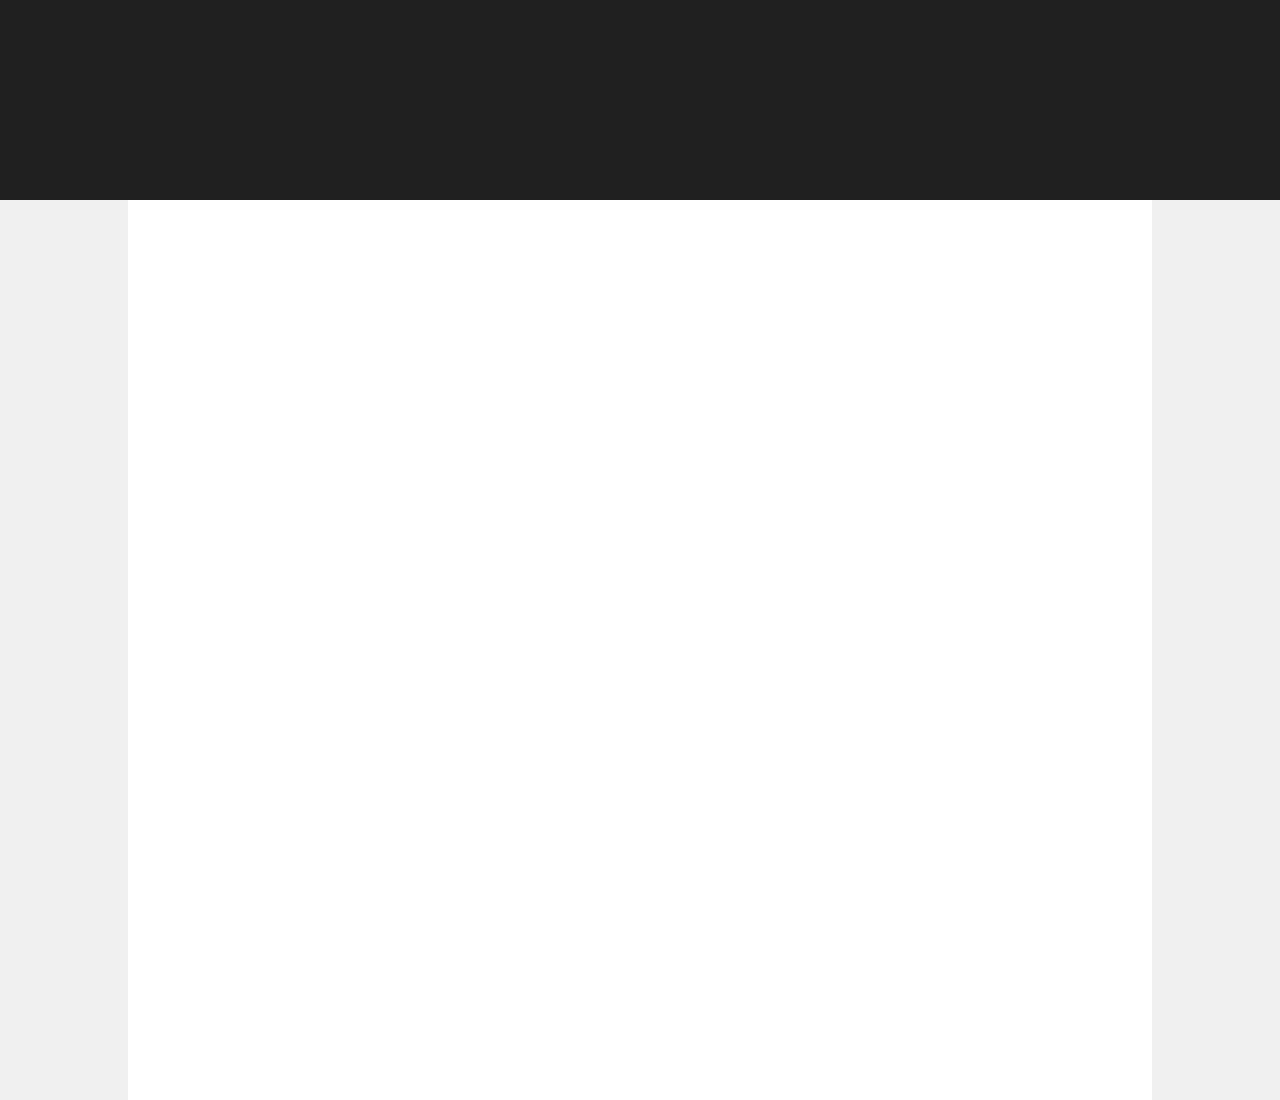
==== index.html @ 56bf4f52 "a" ====
<!DOCTYPE html>
<html>

<head>
	<link rel="stylesheet" type="text/css" href="main_css.css">
</head>

<body>

<div id="webpage">

	<div id="header">
	</div>
	
	<div id="content">
	</div>
	
	<div id="footer">
	</div>

</div>
</body>
</html>
---- main_css.css ----
<!DOCTYPE html>
<html>

<head>
<style type="text/css">

h1{	
	font-family:Arial,Helvetica,sans-serif;
	font-size: 400%;
	color: black;}

h1{	
	font-family:Arial,Helvetica,sans-serif;
	font-size: 400%;
	color: black;} 
	
body{
	background-color: #F0F0F0;}

#webpage{
	height: 100%;
	width: 1024px;
	margin: 0px auto 0px;}
	
#header{

	position: absolute;
	top: 0px;
	left: 0px;
	height: 200px;
	width: 100%;
	background-color: #202020;}
	
#content{

	position: absolute;
	top: 200px;
	height: 100%;
	width: 1024px;
	background-color: #FFFFFF;}
	
#footer{

	position: relative;
	bottom: 0;
	left: 0px;
	height: 50px;
	width: 100%;
	background-color: #202020;}

</style>
</head>

<body>
</body>

</html>
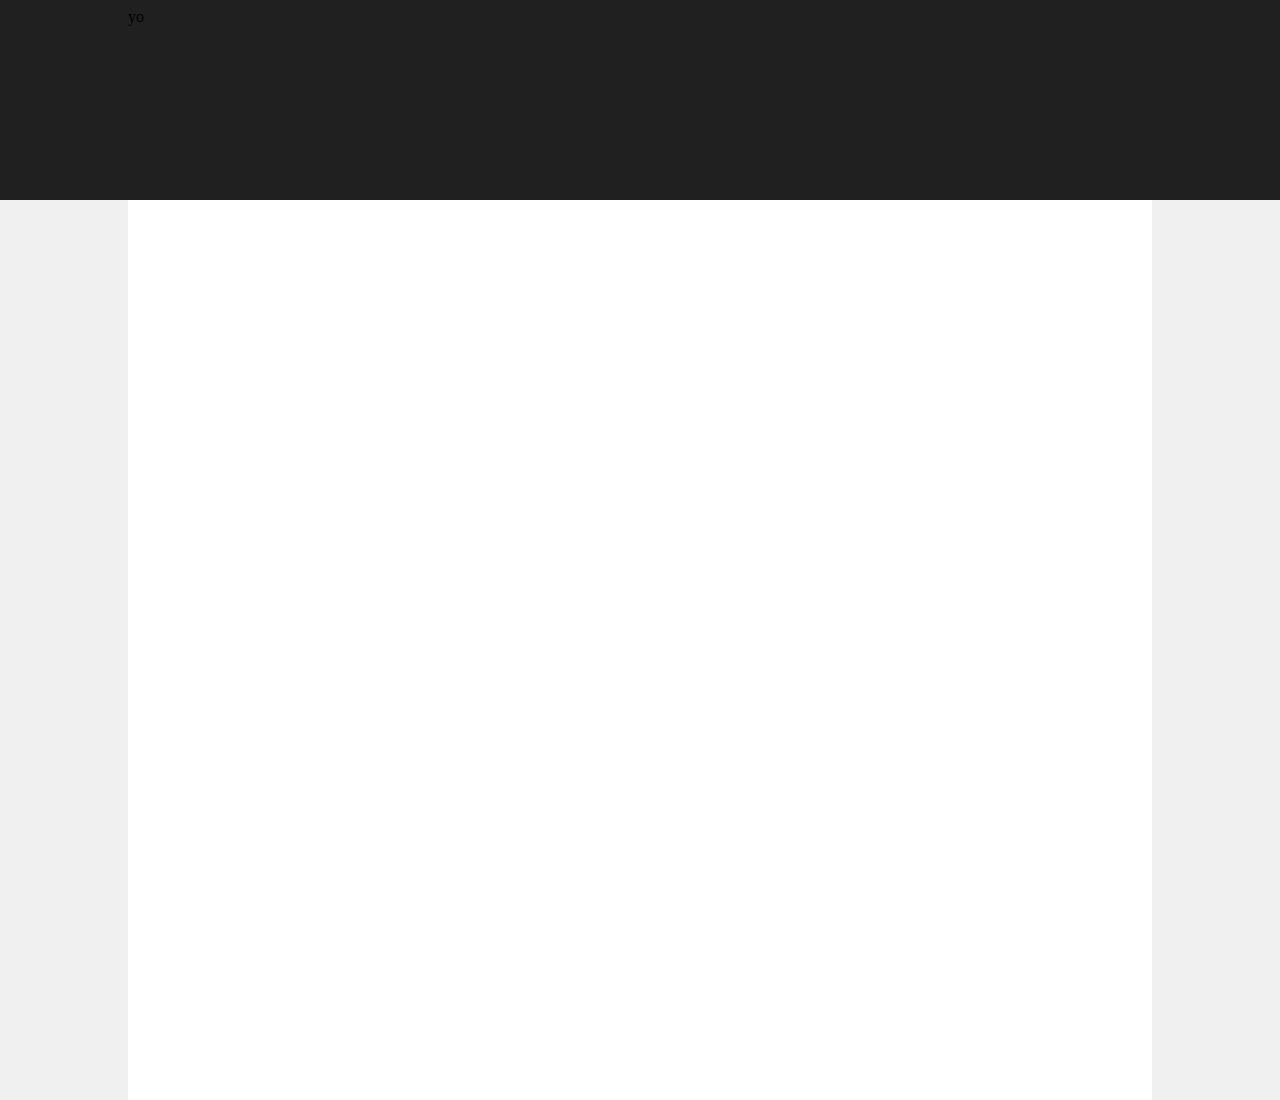
==== commit d1023f2a: "a" ====
--- a/index.html
+++ b/index.html
@@ -16,6 +16,7 @@
 	</div>
 	
 	<div id="footer">
+	yo
 	</div>
 
 </div>
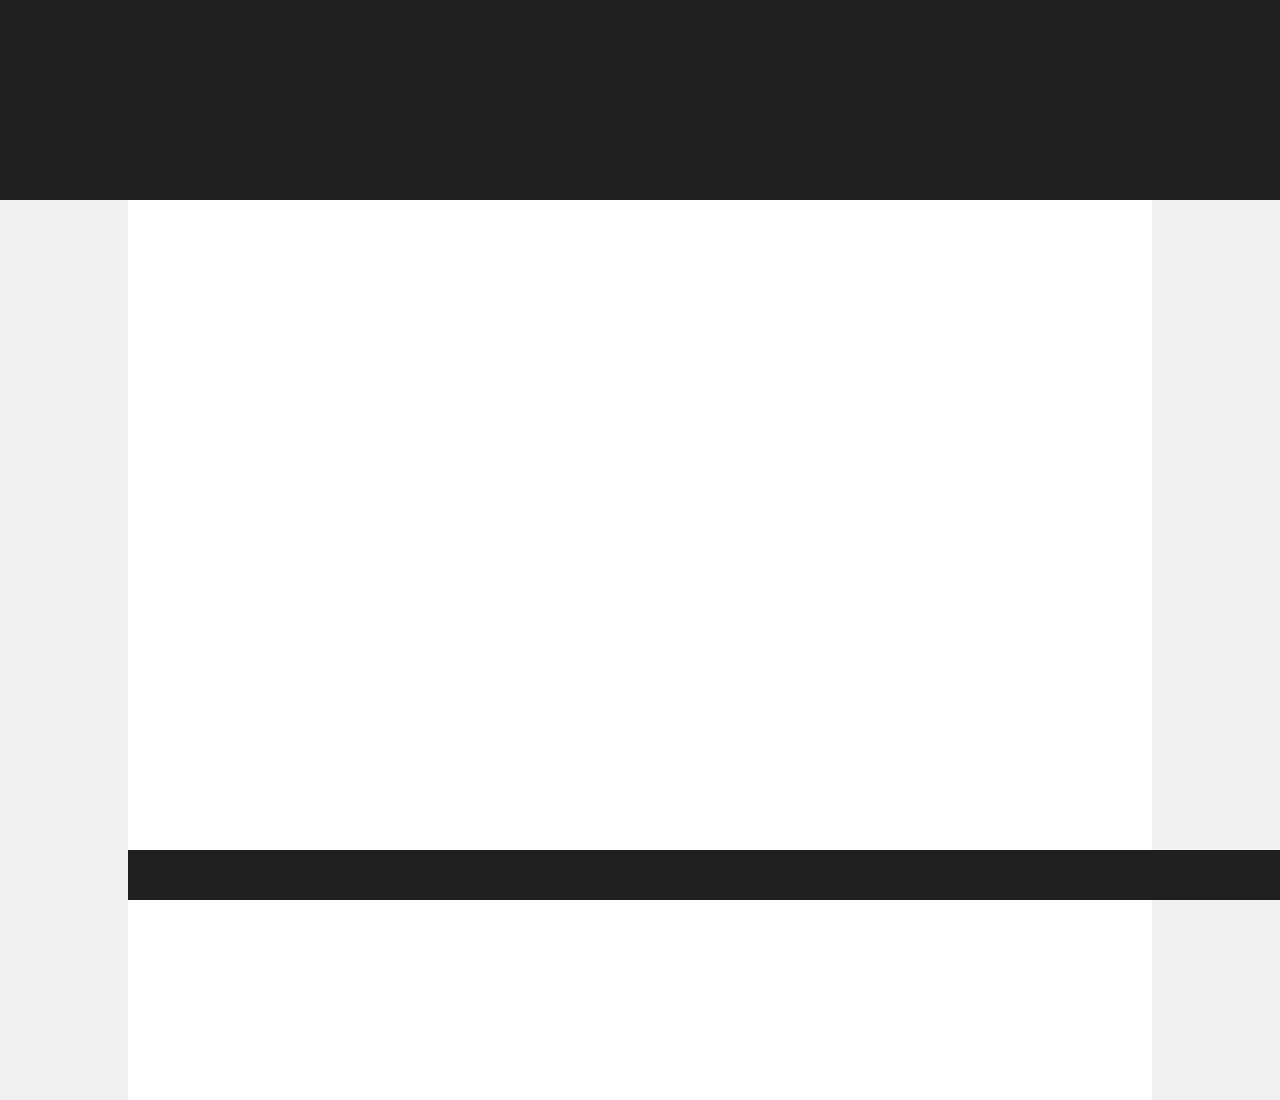
==== commit fd518431: "a" ====
--- a/index.html
+++ b/index.html
@@ -16,7 +16,6 @@
 	</div>
 	
 	<div id="footer">
-	yo
 	</div>
 
 </div>
--- a/main_css.css
+++ b/main_css.css
@@ -35,15 +35,14 @@
 
 	position: absolute;
 	top: 200px;
-	height: 100%;
+	min-height: 100%;
 	width: 1024px;
 	background-color: #FFFFFF;}
 	
 #footer{
 
-	position: relative;
-	bottom: 0;
-	left: 0px;
+	position: fixed;
+	bottom: 0px;
 	height: 50px;
 	width: 100%;
 	background-color: #202020;}
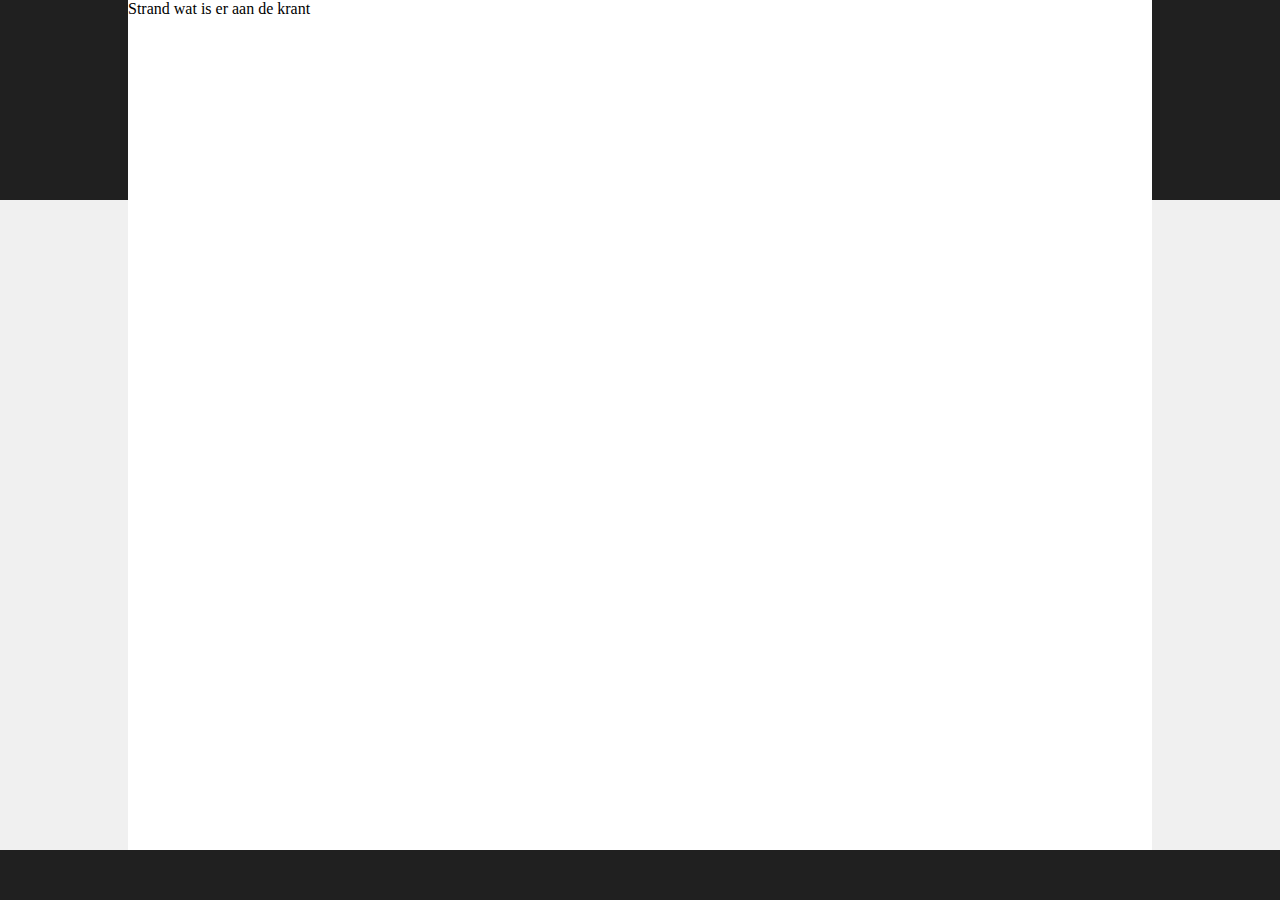
==== commit d563ca6c: "a" ====
--- a/index.html
+++ b/index.html
@@ -13,6 +13,7 @@
 	</div>
 	
 	<div id="content">
+	Strand wat is er aan de krant
 	</div>
 	
 	<div id="footer">
--- a/main_css.css
+++ b/main_css.css
@@ -34,7 +34,7 @@
 #content{
 
 	position: absolute;
-	top: 200px;
+	top: 0px;
 	min-height: 100%;
 	width: 1024px;
 	background-color: #FFFFFF;}
@@ -43,6 +43,7 @@
 
 	position: fixed;
 	bottom: 0px;
+	left: 0px;
 	height: 50px;
 	width: 100%;
 	background-color: #202020;}
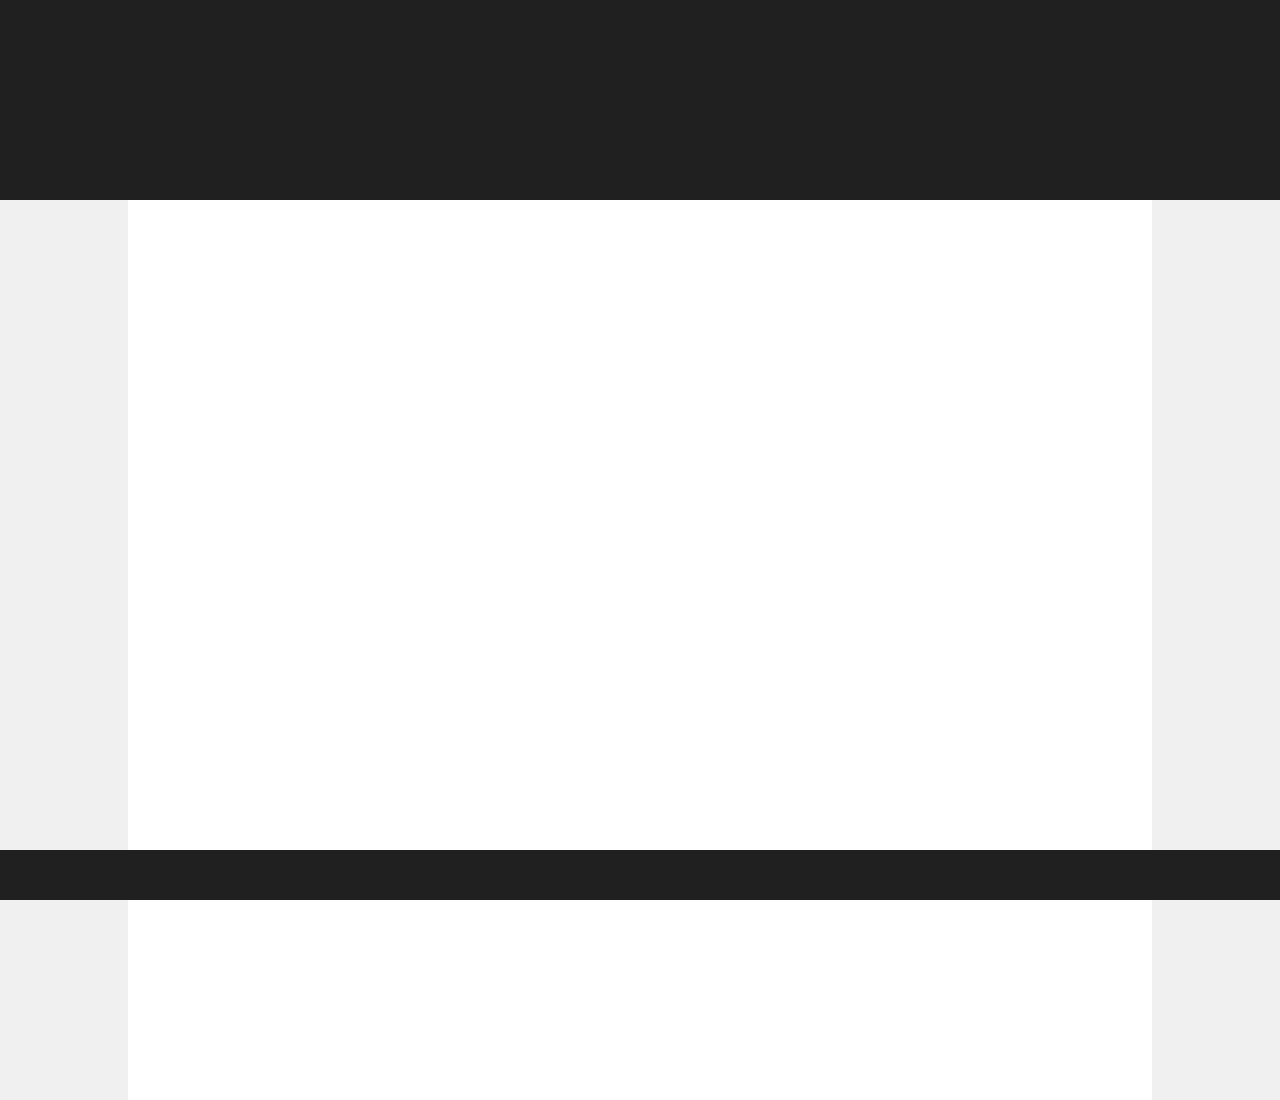
==== commit fcf6033a: "a" ====
--- a/index.html
+++ b/index.html
@@ -13,7 +13,6 @@
 	</div>
 	
 	<div id="content">
-	Strand wat is er aan de krant
 	</div>
 	
 	<div id="footer">
--- a/main_css.css
+++ b/main_css.css
@@ -29,12 +29,13 @@
 	left: 0px;
 	height: 200px;
 	width: 100%;
-	background-color: #202020;}
+	background-color: #202020;
+	z-index: -1;}
 	
 #content{
 
 	position: absolute;
-	top: 0px;
+	top: 200px;
 	min-height: 100%;
 	width: 1024px;
 	background-color: #FFFFFF;}
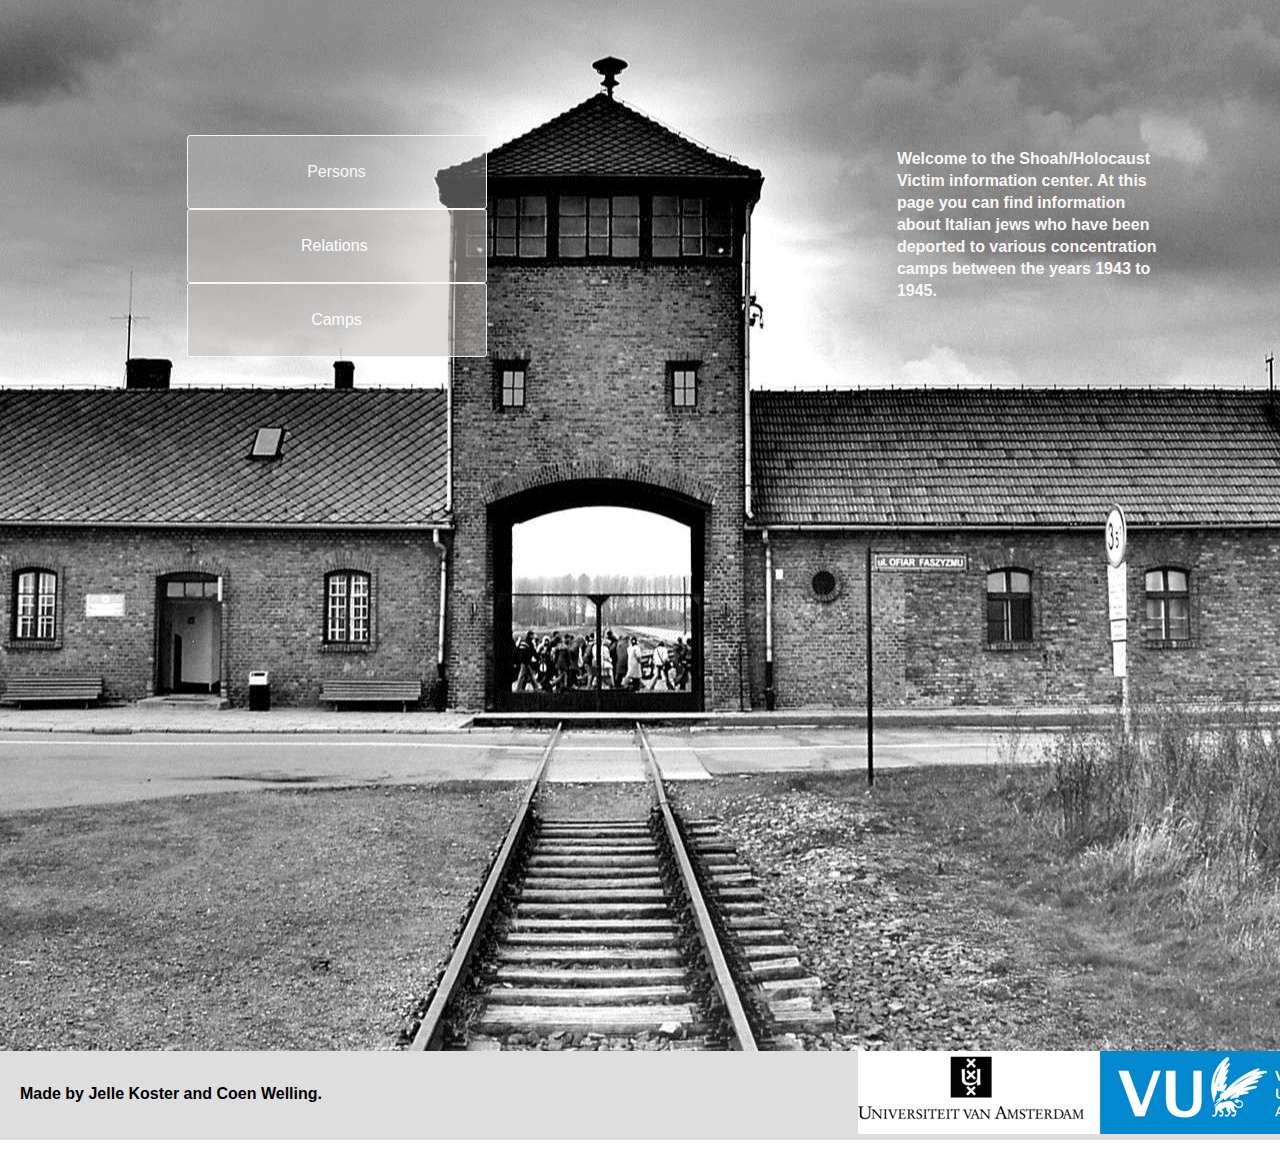
==== commit 04c4218f: "a" ====
--- a/index.html
+++ b/index.html
@@ -1,23 +1,26 @@
-<!DOCTYPE html>
+<!doctype html>
 <html>
+<head>
+  <meta charset="utf-8">
+  <meta name="viewport" content="initial-scale=1.0">
+  <title>index</title>
+  <link rel="stylesheet" href="css/standardize.css">
+  <link rel="stylesheet" href="css/index-grid.css">
+  <link rel="stylesheet" href="css/index.css">
+</head>
+<body class="body page-index clearfix">
+  <div class="container clearfix">
+    <div class="element element-1"></div>
+    <button onClick="window.location='persons.html';" class="_button _button-1">Persons</button>
+    <button class="_button _button-2">Relations&nbsp;</button>
+    <button class="_button _button-3">Camps</button>
+    <p class="text text-1"><span>Welcome to the Shoah/Holocaust Victim information center. At this page you can find information about Italian jews who have been deported to various concentration camps between the years 1943 to 1945.</span></p>
+    <div class="element element-2"></div>
+    <p class="text text-2"><span>Made by Jelle Koster and Coen Welling.</span></p>
+    <img class="image" src="images/logo-528x83.png" data-rimage data-src="images/logo-528x83.png">
+  </div>
 
-<head>
-	<link rel="stylesheet" type="text/css" href="main_css.css">
-</head>
-
-<body>
-
-<div id="webpage">
-
-	<div id="header">
-	</div>
-	
-	<div id="content">
-	</div>
-	
-	<div id="footer">
-	</div>
-
-</div>
+  <script src="js/jquery-min.js"></script>
+  <script src="js/rimages.js"></script>
 </body>
 </html>--- a/css/standardize.css
+++ b/css/standardize.css
@@ -0,0 +1,492 @@
+/*! normalize.css v2.1.0 | MIT License | git.io/normalize */
+
+/* ==========================================================================
+   HTML5 display definitions
+   ========================================================================== */
+
+/**
+ * Correct `block` display not defined in IE 8/9.
+ */
+
+article,
+aside,
+details,
+figcaption,
+figure,
+footer,
+header,
+hgroup,
+main,
+nav,
+section,
+summary {
+    display: block;
+}
+
+/**
+ * Correct `inline-block` display not defined in IE 8/9.
+ */
+
+audio,
+canvas,
+video {
+    display: inline-block;
+}
+
+/**
+ * Prevent modern browsers from displaying `audio` without controls.
+ * Remove excess height in iOS 5 devices.
+ */
+
+audio:not([controls]) {
+    display: none;
+    height: 0;
+}
+
+/**
+ * Address styling not present in IE 8/9.
+ */
+
+[hidden] {
+    display: none;
+}
+
+/* ==========================================================================
+   Base
+   ========================================================================== */
+
+/**
+ * 1. Set default font family to sans-serif.
+ * 2. Prevent iOS text size adjust after orientation change, without disabling
+ *    user zoom.
+ * 3. Ensure that the HTML is always 100% height. This fixed body height issues in Chrome for example.
+ */
+
+html {
+    font-family: sans-serif; /* 1 */
+    -webkit-text-size-adjust: 100%; /* 2 */
+    -ms-text-size-adjust: 100%; /* 2 */
+    min-height: 100%;
+}
+
+/**
+ * Remove default margin.
+ */
+
+body {
+    margin: 0;
+}
+
+/* ==========================================================================
+   Links
+   ========================================================================== */
+
+/**
+ * Address `outline` inconsistency between Chrome and other browsers.
+ */
+
+a:focus {
+    outline: thin dotted;
+}
+
+/**
+ * Improve readability when focused and also mouse hovered in all browsers.
+ */
+
+a:active,
+a:hover {
+    outline: 0;
+}
+
+/* ==========================================================================
+   Typography
+   ========================================================================== */
+
+/**
+ * Address variable `h1` font-size and margin within `section` and `article`
+ * contexts in Firefox 4+, Safari 5, and Chrome.
+ */
+
+h1 {
+    font-size: 2em;
+    margin: 0.67em 0;
+}
+
+/**
+ * Address styling not present in IE 8/9, Safari 5, and Chrome.
+ */
+
+abbr[title] {
+    border-bottom: 1px dotted;
+}
+
+/**
+ * Address style set to `bolder` in Firefox 4+, Safari 5, and Chrome.
+ */
+
+b,
+strong {
+    font-weight: bold;
+}
+
+/**
+ * Address styling not present in Safari 5 and Chrome.
+ */
+
+dfn {
+    font-style: italic;
+}
+
+/**
+ * Address differences between Firefox and other browsers.
+ */
+
+hr {
+    -moz-box-sizing: content-box;
+    box-sizing: content-box;
+    height: 0;
+}
+
+/**
+ * Address styling not present in IE 8/9.
+ */
+
+mark {
+    background: #ff0;
+    color: #000;
+}
+
+/**
+ * Correct font family set oddly in Safari 5 and Chrome.
+ */
+
+code,
+kbd,
+pre,
+samp {
+    font-family: monospace, serif;
+    font-size: 1em;
+}
+
+/**
+ * Improve readability of pre-formatted text in all browsers.
+ */
+
+pre {
+    white-space: pre-wrap;
+}
+
+/**
+ * Set consistent quote types.
+ */
+
+q {
+    quotes: "\201C" "\201D" "\2018" "\2019";
+}
+
+/**
+ * Address inconsistent and variable font size in all browsers.
+ */
+
+small {
+    font-size: 80%;
+}
+
+/**
+ * Prevent `sub` and `sup` affecting `line-height` in all browsers.
+ */
+
+sub,
+sup {
+    font-size: 75%;
+    line-height: 0;
+    position: relative;
+    vertical-align: baseline;
+}
+
+sup {
+    top: -0.5em;
+}
+
+sub {
+    bottom: -0.25em;
+}
+
+/* ==========================================================================
+   Embedded content
+   ========================================================================== */
+
+/**
+ * Remove border when inside `a` element in IE 8/9.
+ */
+
+img {
+    border: 0;
+}
+
+/**
+ * Correct overflow displayed oddly in IE 9.
+ */
+
+svg:not(:root) {
+    overflow: hidden;
+}
+
+/* ==========================================================================
+   Figures
+   ========================================================================== */
+
+/**
+ * Address margin not present in IE 8/9 and Safari 5.
+ */
+
+figure {
+    margin: 0;
+}
+
+/* ==========================================================================
+   Forms
+   ========================================================================== */
+
+/**
+ * Define consistent border, margin, and padding.
+ */
+fieldset {
+    margin: 0 2px;
+    padding: 0.35em 0.625em 0.75em;
+}
+
+/**
+ * 1. Correct `color` not being inherited in IE 8/9.
+ * 2. Remove padding so people aren't caught out if they zero out fieldsets.
+ */
+
+legend {
+    border: 0; /* 1 */
+    padding: 0; /* 2 */
+}
+
+/**
+ * 1. Correct font family not being inherited in all browsers.
+ * 2. Correct font size not being inherited in all browsers.
+ * 3. Address margins set differently in Firefox 4+, Safari 5, and Chrome.
+ */
+
+button,
+input,
+select,
+textarea {
+    font-family: inherit; /* 1 */
+    font-size: 100%; /* 2 */
+    font-weight: inherit; /* 1 */
+    margin: 0; /* 3 */
+    padding: 0;
+}
+
+/**
+ * Remove the default button background color that browsers set
+ */
+
+button {
+    background: transparent;
+}
+
+/**
+ * Address Firefox 4+ setting `line-height` on `input` using `!important` in
+ * the UA stylesheet.
+ */
+
+button,
+input {
+    line-height: normal;
+}
+
+/**
+ * Address inconsistent `text-transform` inheritance for `button` and `select`.
+ * All other form control elements do not inherit `text-transform` values.
+ * Correct `button` style inheritance in Chrome, Safari 5+, and IE 8+.
+ * Correct `select` style inheritance in Firefox 4+ and Opera.
+ */
+
+button,
+select {
+    text-transform: none;
+}
+
+/**
+ * Make sure selects don't get the default browser styles.
+ */
+select {
+  -webkit-appearance: none;
+}
+
+
+/**
+ * 1. Avoid the WebKit bug in Android 4.0.* where (2) destroys native `audio`
+ *    and `video` controls.
+ * 2. Correct inability to style clickable `input` types in iOS.
+ * 3. Improve usability and consistency of cursor style between image-type
+ *    `input` and others.
+ */
+
+button,
+html input[type="button"], /* 1 */
+input[type="reset"],
+input[type="submit"] {
+    -webkit-appearance: button; /* 2 */
+    cursor: pointer; /* 3 */
+}
+
+/**
+ * Re-set default cursor for disabled elements.
+ */
+
+button[disabled],
+html input[disabled] {
+    cursor: default;
+}
+
+/**
+ * 1. Address box sizing set to `content-box` in IE 8/9.
+ * 2. Remove excess padding in IE 8/9.
+ */
+
+input[type="checkbox"],
+input[type="radio"] {
+    box-sizing: border-box; /* 1 */
+    padding: 0; /* 2 */
+}
+
+/**
+ * 1. Address `appearance` set to `searchfield` in Safari 5 and Chrome.
+ * 2. Address `box-sizing` set to `border-box` in Safari 5 and Chrome
+ *    (include `-moz` to future-proof).
+ */
+
+input[type="search"] {
+    -webkit-appearance: textfield; /* 1 */
+    -moz-box-sizing: content-box;
+    -webkit-box-sizing: content-box; /* 2 */
+    box-sizing: content-box;
+}
+
+/**
+ * Remove inner padding and search cancel button in Safari 5 and Chrome
+ * on OS X.
+ */
+
+input[type="search"]::-webkit-search-cancel-button,
+input[type="search"]::-webkit-search-decoration {
+    -webkit-appearance: none;
+}
+
+/**
+ * Remove inner padding and border in Firefox 4+.
+ */
+
+button::-moz-focus-inner,
+input::-moz-focus-inner {
+    border: 0;
+    padding: 0;
+}
+
+/**
+ * 1. Remove default vertical scrollbar in IE 8/9.
+ * 2. Improve readability and alignment in all browsers.
+ * 3. Disable resizing by default.
+ */
+
+textarea {
+    overflow: auto; /* 1 */
+    vertical-align: top; /* 2 */
+    resize: none; /* 3 */
+}
+
+/* ==========================================================================
+   Tables
+   ========================================================================== */
+
+/**
+ * Remove most spacing between table cells.
+ */
+
+table {
+    border-collapse: collapse;
+    border-spacing: 0;
+}
+
+
+
+html, body, div, span, applet, object, iframe,
+h1, h2, h3, h4, h5, h6, p, blockquote, pre,
+a, abbr, acronym, address, big, cite, code,
+del, dfn, em, font, img, ins, kbd, q, s, samp,
+small, strike, strong, sub, sup, tt, var,
+dl, dt, dd, ol, ul, li,
+fieldset, form, label, legend,
+table, caption, tbody, tfoot, thead, tr, th, td {
+  margin: 0;
+  padding: 0;
+  border: 0;
+  outline: 0;
+  font-weight: inherit;
+  font-style: inherit;
+  font-size: 100%;
+  font-family: inherit;
+  vertical-align: baseline;
+}
+/* remember to define focus styles! */
+:focus {
+  outline: 0;
+}
+body {
+  line-height: 1;
+  color: black;
+  background: white;
+}
+ol, ul, li {
+  list-style: none;
+}
+/* tables still need 'cellspacing="0"' in the markup */
+table {
+  border-collapse: separate;
+  border-spacing: 0;
+}
+caption, th, td {
+  text-align: left;
+  font-weight: normal;
+}
+blockquote:before, blockquote:after,
+q:before, q:after {
+  content: "";
+}
+blockquote, q {
+  quotes: "" "";
+}
+a,
+a:hover,
+a:visited {
+  text-decoration: none;
+}
+button,
+input,
+fieldset,
+textarea,
+select {
+  font-size: inherit;
+  color: inherit;
+  border: none;
+  border-radius: 0;
+}
+img {
+  width: 100%;
+  height: auto;
+}
+.clearfix:before, .clearfix:after { content: ""; display: table; }
+.clearfix:after { clear: both; }
+.clearfix { *zoom: 1; }
+
+* {
+  -moz-box-sizing: border-box;
+  box-sizing: border-box;
+}
--- a/css/index-grid.css
+++ b/css/index-grid.css
@@ -0,0 +1,92 @@
+.fluid-span-1 {
+  width: 6.5%;
+}
+
+.fluid-span-2 {
+  width: 15%;
+}
+
+.fluid-span-3 {
+  width: 23.5%;
+}
+
+.fluid-span-4 {
+  width: 32%;
+}
+
+.fluid-span-5 {
+  width: 40.5%;
+}
+
+.fluid-span-6 {
+  width: 49%;
+}
+
+.fluid-span-7 {
+  width: 57.5%;
+}
+
+.fluid-span-8 {
+  width: 66%;
+}
+
+.fluid-span-9 {
+  width: 74.5%;
+}
+
+.fluid-span-10 {
+  width: 83%;
+}
+
+.fluid-span-11 {
+  width: 91.5%;
+}
+
+.fluid-span-12 {
+  width: 100%;
+}
+
+.fluid-offset-1 {
+  margin-left: 8.5%;
+}
+
+.fluid-offset-2 {
+  margin-left: 17%;
+}
+
+.fluid-offset-3 {
+  margin-left: 25.5%;
+}
+
+.fluid-offset-4 {
+  margin-left: 34%;
+}
+
+.fluid-offset-5 {
+  margin-left: 42.5%;
+}
+
+.fluid-offset-6 {
+  margin-left: 51%;
+}
+
+.fluid-offset-7 {
+  margin-left: 59.5%;
+}
+
+.fluid-offset-8 {
+  margin-left: 68%;
+}
+
+.fluid-offset-9 {
+  margin-left: 76.5%;
+}
+
+.fluid-offset-10 {
+  margin-left: 85%;
+}
+
+.fluid-offset-11 {
+  margin-left: 93.5%;
+}
+
--- a/css/index.css
+++ b/css/index.css
@@ -0,0 +1,122 @@
+body {
+  background-color: rgb(255, 255, 255);
+  font: 400 1em/1.38 Helvetica;
+  color: rgb(0, 0, 0);
+}
+
+.container {
+  float: left;
+  width: 97.5625%;
+  height: 1176px;
+  margin: -5px 0 0 0.3125%;
+}
+
+.element {
+  position: relative;
+  float: left;
+  width: 102.4983984625%;
+  margin-left: -0.32031%;
+  background-color: rgb(222, 222, 222);
+}
+
+.image {
+  display: block;
+  position: relative;
+  float: left;
+  clear: both;
+  z-index: 6;
+  width: 528px;
+  height: auto;
+  margin: -89px 0 0 68.35362%;
+  overflow: scroll;
+}
+
+.text {
+  position: relative;
+  float: left;
+  font-size: 1em;
+  font-weight: 400;
+  line-height: 1.38;
+  color: rgb(0, 0, 0);
+}
+
+._button {
+  display: block;
+  position: relative;
+  float: left;
+  width: 300px;
+  height: 74px;
+  margin-left: 14.61503%;
+  border: 1px solid rgb(248, 245, 245);
+  border-radius: 3px;
+  font-size: 1em;
+  font-weight: 400;
+  line-height: 1.38;
+  text-align: center;
+}
+
+.element-1 {
+  z-index: 0;
+  height: 1051px;
+  margin-top: 5px;
+  background-image: url('../images/auschwits.gif');
+  background-repeat: no-repeat;
+  background-size: auto auto;
+  background-position: center center;
+}
+
+.element-2 {
+  clear: both;
+  z-index: 4;
+  height: 89px;
+}
+
+.text-1 {
+  z-index: 1;
+  width: 20.9090727098%;
+  min-height: 183px;
+  margin: -903px 0 0 71.5016415759%;
+}
+
+.text-2 {
+  clear: both;
+  z-index: 5;
+  width: 28.7375880845%;
+  min-height: 35px;
+  margin: -57px 0 0 1.28123%;
+}
+
+.container ._button-1 {
+  clear: both;
+  z-index: 2;
+  margin-top: -916px;
+  background-color: rgba(222, 222, 222, 0.35);
+  color: rgb(251, 247, 247);
+}
+
+.container ._button-2 {
+  z-index: 3;
+  margin-top: -842px;
+  background-color: rgba(196, 190, 190, 0.56);
+  color: rgb(255, 255, 255);
+}
+
+.container ._button-3 {
+  z-index: 7;
+  margin-top: -768px;
+  background-color: rgba(196, 190, 190, 0.56);
+  color: rgb(255, 255, 255);
+}
+
+.text span {
+  font-style: normal;
+  font-weight: 700;
+}
+
+.text-1 span {
+  color: rgb(251, 247, 247);
+}
+
+.text-2 span {
+  background-color: transparent;
+}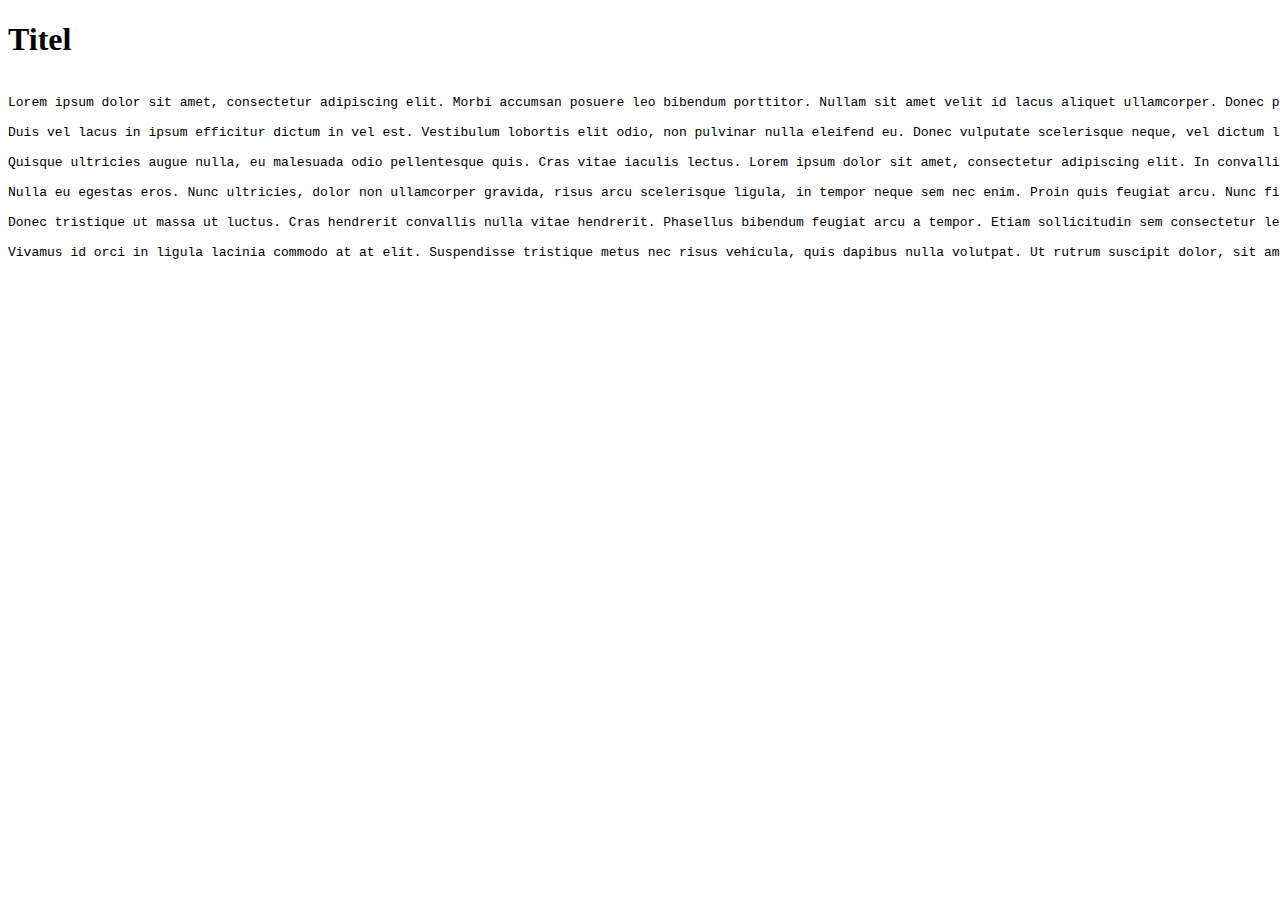
==== commit d4bd960d: "index" ====
--- a/index.html
+++ b/index.html
@@ -1,26 +1,44 @@
-<!doctype html>
+<!DOCTYPE html>
 <html>
+
 <head>
-  <meta charset="utf-8">
-  <meta name="viewport" content="initial-scale=1.0">
-  <title>index</title>
-  <link rel="stylesheet" href="css/standardize.css">
-  <link rel="stylesheet" href="css/index-grid.css">
-  <link rel="stylesheet" href="css/index.css">
+<link rel="stylesheet" type="text/css" href="css.css">
+
+<style type="text/css">
+
+</style>
+
 </head>
-<body class="body page-index clearfix">
-  <div class="container clearfix">
-    <div class="element element-1"></div>
-    <button onClick="window.location='persons.html';" class="_button _button-1">Persons</button>
-    <button class="_button _button-2">Relations&nbsp;</button>
-    <button class="_button _button-3">Camps</button>
-    <p class="text text-1"><span>Welcome to the Shoah/Holocaust Victim information center. At this page you can find information about Italian jews who have been deported to various concentration camps between the years 1943 to 1945.</span></p>
-    <div class="element element-2"></div>
-    <p class="text text-2"><span>Made by Jelle Koster and Coen Welling.</span></p>
-    <img class="image" src="images/logo-528x83.png" data-rimage data-src="images/logo-528x83.png">
-  </div>
+<body>
 
-  <script src="js/jquery-min.js"></script>
-  <script src="js/rimages.js"></script>
+<div id="webpage">
+
+<div id="menu">
+</div>
+
+<div id="content_div">
+<div id="content">
+
+<h1>Titel</h1>
+<pre>
+
+Lorem ipsum dolor sit amet, consectetur adipiscing elit. Morbi accumsan posuere leo bibendum porttitor. Nullam sit amet velit id lacus aliquet ullamcorper. Donec porta arcu non sapien consectetur pharetra. Proin non sem orci. Nunc ac euismod tortor, et gravida mi. Praesent eget gravida urna. Ut in metus id odio ornare ultricies. Vestibulum ante ipsum primis in faucibus orci luctus et ultrices posuere cubilia Curae; Nunc in eros tellus. Sed in tellus non nibh porttitor sodales vel ac odio. Nunc sit amet interdum ipsum. In mattis, enim at bibendum pulvinar, quam dui efficitur ipsum, vitae commodo sem ante ut lacus. Pellentesque et vehicula augue. Quisque accumsan massa eu sem vulputate, et fermentum neque semper. Integer diam ligula, rhoncus vel leo eu, tempor aliquet diam.
+
+Duis vel lacus in ipsum efficitur dictum in vel est. Vestibulum lobortis elit odio, non pulvinar nulla eleifend eu. Donec vulputate scelerisque neque, vel dictum leo euismod sit amet. Maecenas vel semper sem, sed vulputate mi. Aenean venenatis, ex vestibulum cursus elementum, enim dui elementum quam, ac sollicitudin eros arcu at libero. Nunc at tempor dui. Integer felis turpis, fringilla in elementum et, blandit at leo. Mauris luctus convallis molestie. Curabitur maximus tempus erat, et dapibus eros finibus ut. In a diam et mi porttitor feugiat ullamcorper in nisl. Nunc id risus ut lectus pulvinar porttitor quis ac massa.
+
+Quisque ultricies augue nulla, eu malesuada odio pellentesque quis. Cras vitae iaculis lectus. Lorem ipsum dolor sit amet, consectetur adipiscing elit. In convallis risus nec massa luctus, vel tempus quam sodales. Mauris tincidunt dolor sed sapien fermentum pulvinar. Donec ultricies maximus ipsum eget imperdiet. Mauris cursus sollicitudin euismod. Curabitur ut egestas mauris. Fusce vestibulum nulla sit amet eros tristique malesuada. Vivamus pharetra rutrum dolor, dapibus maximus quam luctus vel. Quisque quis dignissim lorem, ut vulputate diam. Etiam porttitor nulla sit amet tortor pretium, vitae pretium magna varius.
+
+Nulla eu egestas eros. Nunc ultricies, dolor non ullamcorper gravida, risus arcu scelerisque ligula, in tempor neque sem nec enim. Proin quis feugiat arcu. Nunc finibus vitae neque vel ultrices. Phasellus faucibus tristique justo a imperdiet. Proin porta risus at luctus sodales. Duis at mauris sit amet augue semper cursus. Fusce faucibus sagittis turpis, quis tincidunt dui scelerisque quis. Quisque arcu velit, bibendum et egestas vel, efficitur eu nibh. Vivamus molestie eget sem sit amet fermentum. Cras efficitur lacus vel mi viverra, iaculis dictum purus auctor. Pellentesque habitant morbi tristique senectus et netus et malesuada fames ac turpis egestas. Pellentesque leo enim, consequat eu imperdiet ut, porttitor non ex. Sed dignissim risus vel condimentum auctor.
+
+Donec tristique ut massa ut luctus. Cras hendrerit convallis nulla vitae hendrerit. Phasellus bibendum feugiat arcu a tempor. Etiam sollicitudin sem consectetur leo suscipit elementum. Cras molestie diam ligula, at ultricies odio condimentum in. Cras sed turpis magna. Fusce sed feugiat enim, mattis pretium justo. Etiam ac convallis odio. Ut ac justo a tellus consequat cursus ut eget ex. Duis id condimentum nibh, a pulvinar magna. Donec vitae lacus convallis, porttitor tortor sit amet, volutpat tellus. Nunc nec condimentum turpis, at pulvinar lacus. Maecenas eros lorem, tincidunt eu molestie quis, volutpat a velit.
+
+Vivamus id orci in ligula lacinia commodo at at elit. Suspendisse tristique metus nec risus vehicula, quis dapibus nulla volutpat. Ut rutrum suscipit dolor, sit amet dignissim odio eleifend ut. Vivamus mi nulla, vehicula vel ante ut, sodales ultrices eros. Donec volutpat augue quis ipsum condimentum, eu malesuada felis dignissim. Pellentesque sit amet velit viverra, tempor risus sed, vehicula ex. Duis iaculis dolor eu quam sagittis, id accumsan magna fringilla. Donec lacinia efficitur nisi, eu efficitur nisl tempor et. Vivamus sodales neque sapien, ut iaculis est vehicula eu. Sed dapibus risus et elit hendrerit, sit amet fermentum ex ultrices.
+
+</pre>
+
+</div>
+</div>
+
+</div>
 </body>
 </html>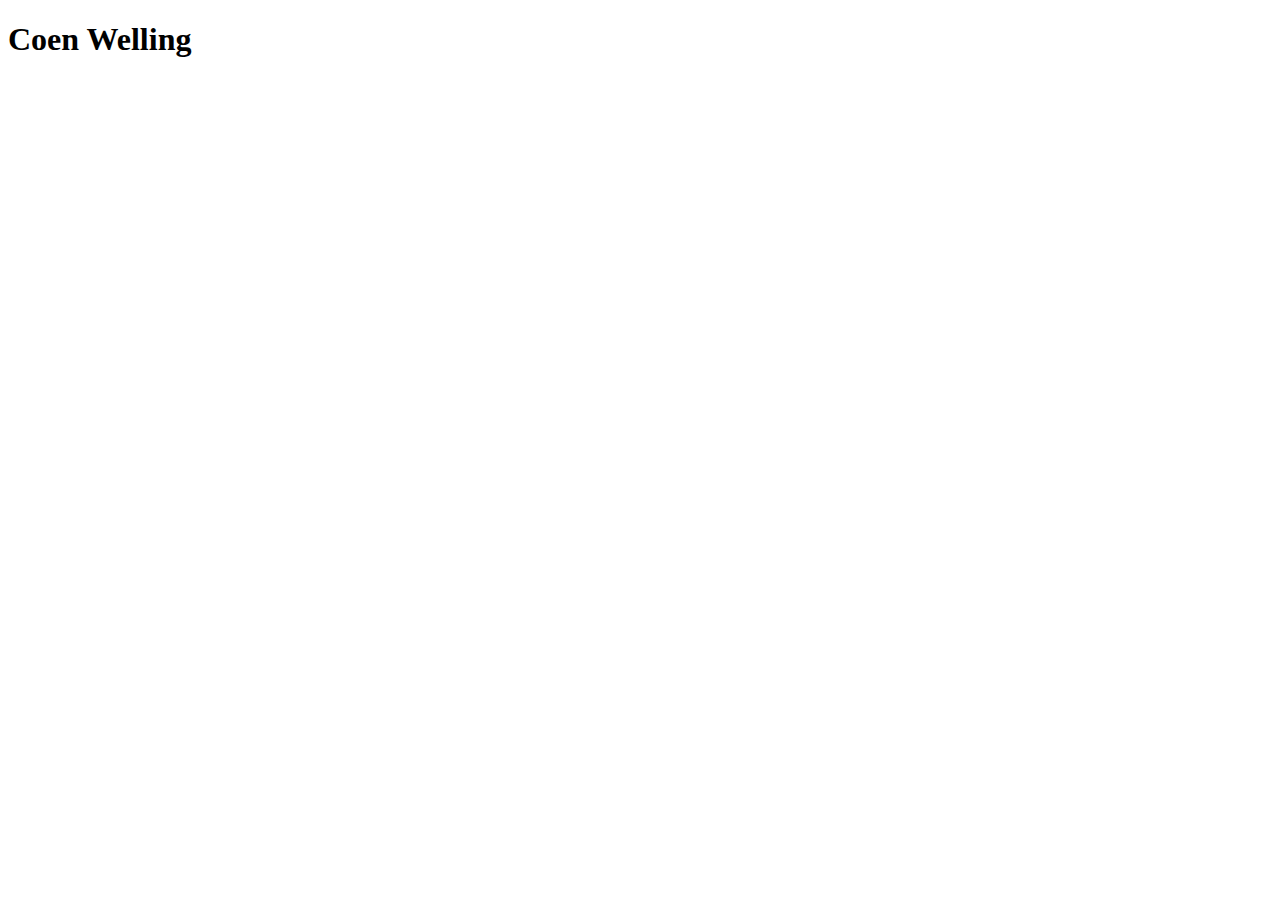
==== commit f5cf2409: "CI" ====
--- a/index.html
+++ b/index.html
@@ -19,22 +19,8 @@
 <div id="content_div">
 <div id="content">
 
-<h1>Titel</h1>
-<pre>
+<h1>Coen Welling</h1>
 
-Lorem ipsum dolor sit amet, consectetur adipiscing elit. Morbi accumsan posuere leo bibendum porttitor. Nullam sit amet velit id lacus aliquet ullamcorper. Donec porta arcu non sapien consectetur pharetra. Proin non sem orci. Nunc ac euismod tortor, et gravida mi. Praesent eget gravida urna. Ut in metus id odio ornare ultricies. Vestibulum ante ipsum primis in faucibus orci luctus et ultrices posuere cubilia Curae; Nunc in eros tellus. Sed in tellus non nibh porttitor sodales vel ac odio. Nunc sit amet interdum ipsum. In mattis, enim at bibendum pulvinar, quam dui efficitur ipsum, vitae commodo sem ante ut lacus. Pellentesque et vehicula augue. Quisque accumsan massa eu sem vulputate, et fermentum neque semper. Integer diam ligula, rhoncus vel leo eu, tempor aliquet diam.
-
-Duis vel lacus in ipsum efficitur dictum in vel est. Vestibulum lobortis elit odio, non pulvinar nulla eleifend eu. Donec vulputate scelerisque neque, vel dictum leo euismod sit amet. Maecenas vel semper sem, sed vulputate mi. Aenean venenatis, ex vestibulum cursus elementum, enim dui elementum quam, ac sollicitudin eros arcu at libero. Nunc at tempor dui. Integer felis turpis, fringilla in elementum et, blandit at leo. Mauris luctus convallis molestie. Curabitur maximus tempus erat, et dapibus eros finibus ut. In a diam et mi porttitor feugiat ullamcorper in nisl. Nunc id risus ut lectus pulvinar porttitor quis ac massa.
-
-Quisque ultricies augue nulla, eu malesuada odio pellentesque quis. Cras vitae iaculis lectus. Lorem ipsum dolor sit amet, consectetur adipiscing elit. In convallis risus nec massa luctus, vel tempus quam sodales. Mauris tincidunt dolor sed sapien fermentum pulvinar. Donec ultricies maximus ipsum eget imperdiet. Mauris cursus sollicitudin euismod. Curabitur ut egestas mauris. Fusce vestibulum nulla sit amet eros tristique malesuada. Vivamus pharetra rutrum dolor, dapibus maximus quam luctus vel. Quisque quis dignissim lorem, ut vulputate diam. Etiam porttitor nulla sit amet tortor pretium, vitae pretium magna varius.
-
-Nulla eu egestas eros. Nunc ultricies, dolor non ullamcorper gravida, risus arcu scelerisque ligula, in tempor neque sem nec enim. Proin quis feugiat arcu. Nunc finibus vitae neque vel ultrices. Phasellus faucibus tristique justo a imperdiet. Proin porta risus at luctus sodales. Duis at mauris sit amet augue semper cursus. Fusce faucibus sagittis turpis, quis tincidunt dui scelerisque quis. Quisque arcu velit, bibendum et egestas vel, efficitur eu nibh. Vivamus molestie eget sem sit amet fermentum. Cras efficitur lacus vel mi viverra, iaculis dictum purus auctor. Pellentesque habitant morbi tristique senectus et netus et malesuada fames ac turpis egestas. Pellentesque leo enim, consequat eu imperdiet ut, porttitor non ex. Sed dignissim risus vel condimentum auctor.
-
-Donec tristique ut massa ut luctus. Cras hendrerit convallis nulla vitae hendrerit. Phasellus bibendum feugiat arcu a tempor. Etiam sollicitudin sem consectetur leo suscipit elementum. Cras molestie diam ligula, at ultricies odio condimentum in. Cras sed turpis magna. Fusce sed feugiat enim, mattis pretium justo. Etiam ac convallis odio. Ut ac justo a tellus consequat cursus ut eget ex. Duis id condimentum nibh, a pulvinar magna. Donec vitae lacus convallis, porttitor tortor sit amet, volutpat tellus. Nunc nec condimentum turpis, at pulvinar lacus. Maecenas eros lorem, tincidunt eu molestie quis, volutpat a velit.
-
-Vivamus id orci in ligula lacinia commodo at at elit. Suspendisse tristique metus nec risus vehicula, quis dapibus nulla volutpat. Ut rutrum suscipit dolor, sit amet dignissim odio eleifend ut. Vivamus mi nulla, vehicula vel ante ut, sodales ultrices eros. Donec volutpat augue quis ipsum condimentum, eu malesuada felis dignissim. Pellentesque sit amet velit viverra, tempor risus sed, vehicula ex. Duis iaculis dolor eu quam sagittis, id accumsan magna fringilla. Donec lacinia efficitur nisi, eu efficitur nisl tempor et. Vivamus sodales neque sapien, ut iaculis est vehicula eu. Sed dapibus risus et elit hendrerit, sit amet fermentum ex ultrices.
-
-</pre>
 
 </div>
 </div>
